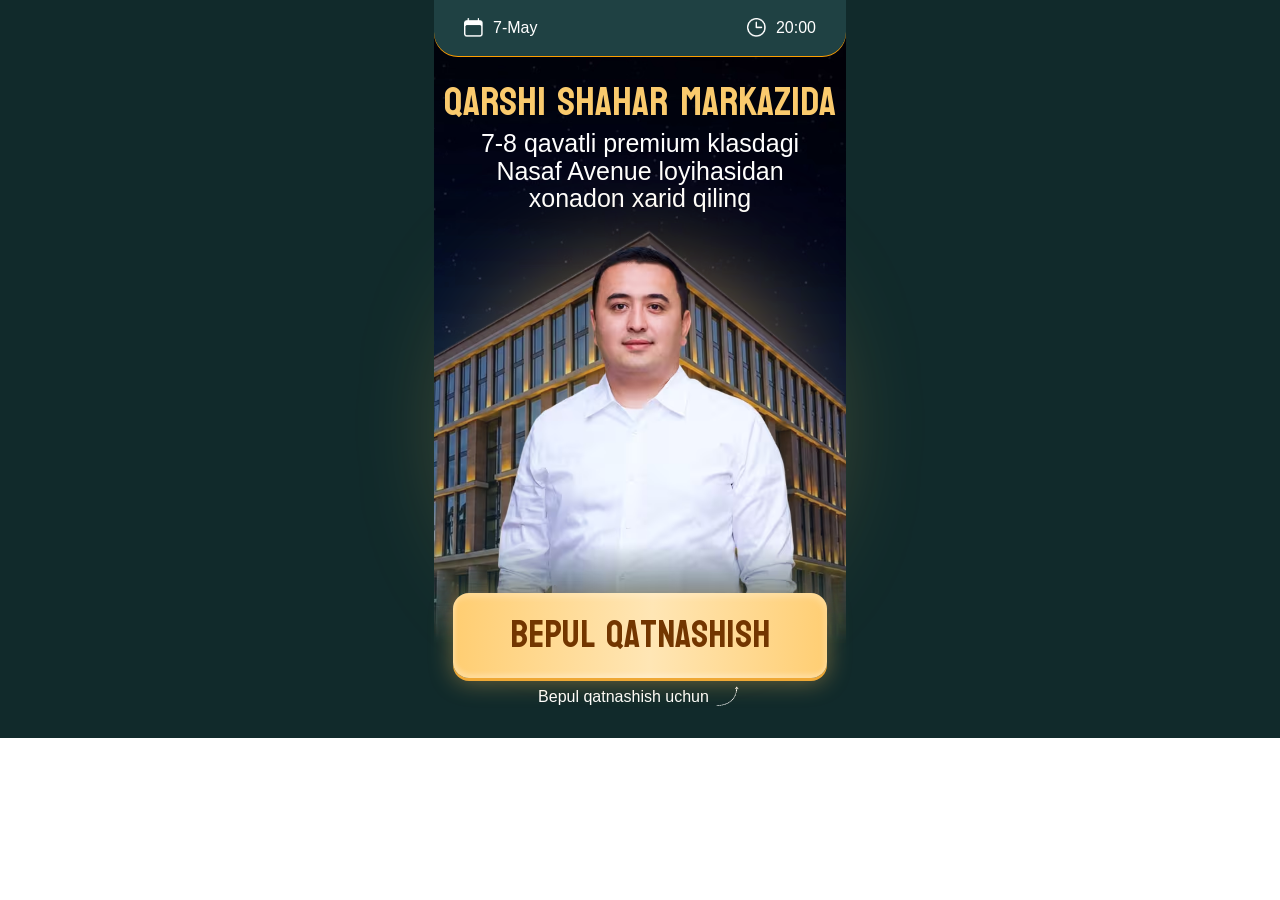
==== a/index.html @ d14d75c0 "add" ====
<!DOCTYPE html>
<html lang="uz">

<head>
    <meta charset="UTF-8">
    <meta name="viewport" content="width=device-width, initial-scale=1.0">
    <title>Yuksalish</title>

    <style>
     * { margin: 0; padding: 0; box-sizing: border-box; } body { font-family: Montserrat, sans-serif; } .hero { padding-top: 0; padding-bottom: 11px; background-color: #112A2B; } .hero__box { background-image: url(./images/bg.avif); background-repeat: no-repeat; max-width: 412px; margin: 0 auto; background-size: cover; background-position: center; } .hero__container { max-width: 412px; margin: 0 auto; position: relative; } .hero__top { display: flex; align-items: center; justify-content: space-between; background-color: #1F4143; padding: 18px 30px 19px 30px; box-shadow: 0px 1px 0px 0px #FF9F00; max-width: 412px; width: 100%; border-bottom-right-radius: 24px; border-bottom-left-radius: 24px; margin-bottom: 24px; } .hero__top-min { display: flex; align-items: center; gap: 10px; color: white; } .hero__title { font-family: Koulen, sans-serif; font-weight: 400; font-size: clamp(31px, 9.5vw, 40px); line-height: 110%; text-align: center; color: #FACA6D; margin-bottom: 6px; } .hero__text { font-family: Montserrat, sans-serif; font-weight: 500; font-size: clamp(21px, 6vw, 25px); line-height: 110%; margin-bottom: 26px; text-align: center; color: white; } .hero__btn { font-family: Koulen, sans-serif; font-weight: 400; font-size: 38px; line-height: 120%; text-align: center; text-decoration: none; color: #733600; padding: 20px 0; background: linear-gradient(92.71deg, #FFCE73 1.49%, #FFE6B5 52.95%, #FFCE73 99.68%); box-shadow: 0px 3px 0px 0px #EFA835, -2px 4px 6.8px 0px #FFFFFF40 inset, 2px -4px 4px 0px #FFFFFF40 inset, 0px 4px 23.4px 0px #FFC05766; margin-bottom: 8px; margin-left: auto; margin-right: auto; display: flex; align-items: center; justify-content: center; max-width: 374px; width: 100%; border: none; cursor: pointer; border-radius: 16px; position: relative; z-index: 3; } .hero__images { max-width: 412px; width: 100%; margin-left: auto; margin-top: -10px; z-index: 3; position: relative; margin-right: auto; margin-bottom: -50px; display: flex; height: auto; } .gradient { background-color: #FFC453; filter: blur(71px); border-radius: 100%; max-width: 250px; width: 100%; height: 250px; position: absolute; z-index: 2; top: 300px; left: 50%; transform: translateX(-50%); } .cta-note { display: flex; align-items: center; justify-content: center; gap: 4px; color: white; margin-bottom: 20px; }
    </style>

    <link rel="stylesheet" href="./css/main.css" media="print" onload="this.media='all'" />
    <noscript>
        <link rel="stylesheet" href="./css/main.css" />
    </noscript>
</head>

<body>
    <section class="hero">
        <div class="hero__box">
            <div class="hero__container">
                <div class="hero__top">
                    <div class="hero__top-min">
                        <img src="./images/calendar.png" loading="lazy" decoding="async" width="19" height="19"
                            alt="calendar">
                        <p>7-May</p>
                    </div>
                    <div class="hero__top-min">
                        <img src="./images/clock.png" loading="lazy" decoding="async" width="19" height="19"
                            alt="calendar">
                        <p>20:00</p>
                    </div>
                </div>

                <h1 class="hero__title">Qarshi shahar markazida</h1>
                <p class="hero__text">7-8 qavatli premium klasdagi <br> Nasaf Avenue loyihasidan <br> xonadon xarid
                    qiling
                </p>
            </div>

            <img class="hero__images" src="./images/speaker.avif" loading="lazy" decoding="async" width="412"
                height="414" alt="speaker">
            <div class="gradient"></div>
        </div>

        <div style="padding: 0 10px;">
            <a class="hero__btn" href="#">
                Bepul qatnashish
            </a>

            <div class="cta-note">
                <p>Bepul qatnashish uchun</p>
                <img src="./images/arrow.png" loading="lazy" decoding="async" width="29" height="21" alt="arrow">
            </div>
        </div>
    </section>
</body>

</html>
---- a/css/main.css ----
@font-face {
    font-family: Koulen;
    src: url(/font/Koulen-Regular-optimized.woff2) format('woff2');
    font-weight: 700;
    font-display: swap;
}
---- a/css/main.css ----
@font-face {
    font-family: Koulen;
    src: url(/font/Koulen-Regular-optimized.woff2) format('woff2');
    font-weight: 700;
    font-display: swap;
}
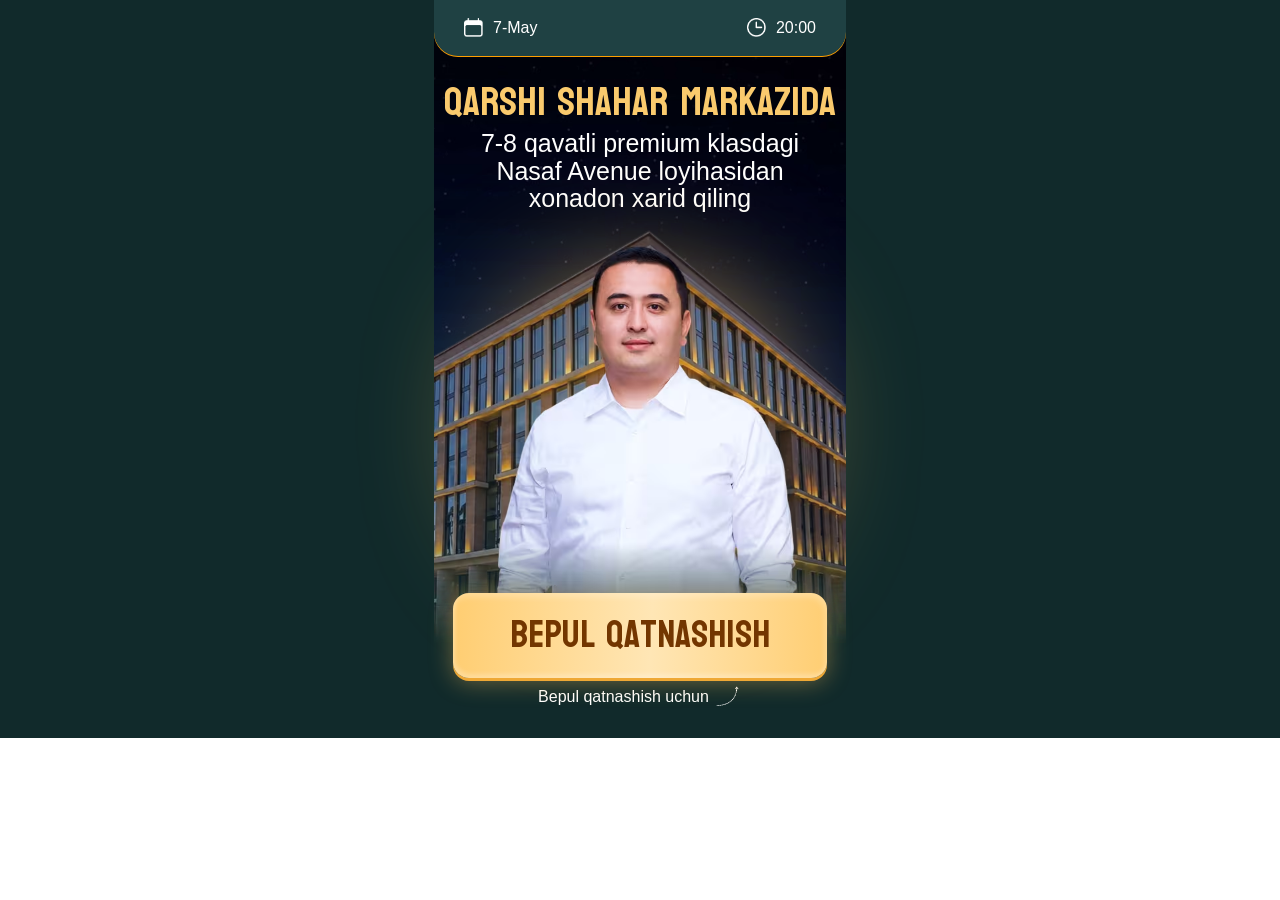
==== commit 78861a59: "add" ====
--- a/a/index.html
+++ b/a/index.html
@@ -45,7 +45,7 @@
         </div>
 
         <div style="padding: 0 10px;">
-            <a class="hero__btn" href="#">
+            <a class="hero__btn" href="https://t.me/+oBcLShIRohxiZWIy">
                 Bepul qatnashish
             </a>
 
--- a/a/css/main.css
+++ b/a/css/main.css
@@ -1,8 +1 @@
-
-
-@font-face {
-    font-family: Koulen;
-    src: url(/font/Koulen-Regular-optimized.woff2) format('woff2');
-    font-weight: 700;
-    font-display: swap;
-}+@font-face { font-family: Koulen; src: url(/font/Koulen-Regular-optimized.woff2) format('woff2'); font-weight: 700; font-display: swap; }
--- a/a/css/main.css
+++ b/a/css/main.css
@@ -1,8 +1 @@
-
-
-@font-face {
-    font-family: Koulen;
-    src: url(/font/Koulen-Regular-optimized.woff2) format('woff2');
-    font-weight: 700;
-    font-display: swap;
-}+@font-face { font-family: Koulen; src: url(/font/Koulen-Regular-optimized.woff2) format('woff2'); font-weight: 700; font-display: swap; }
